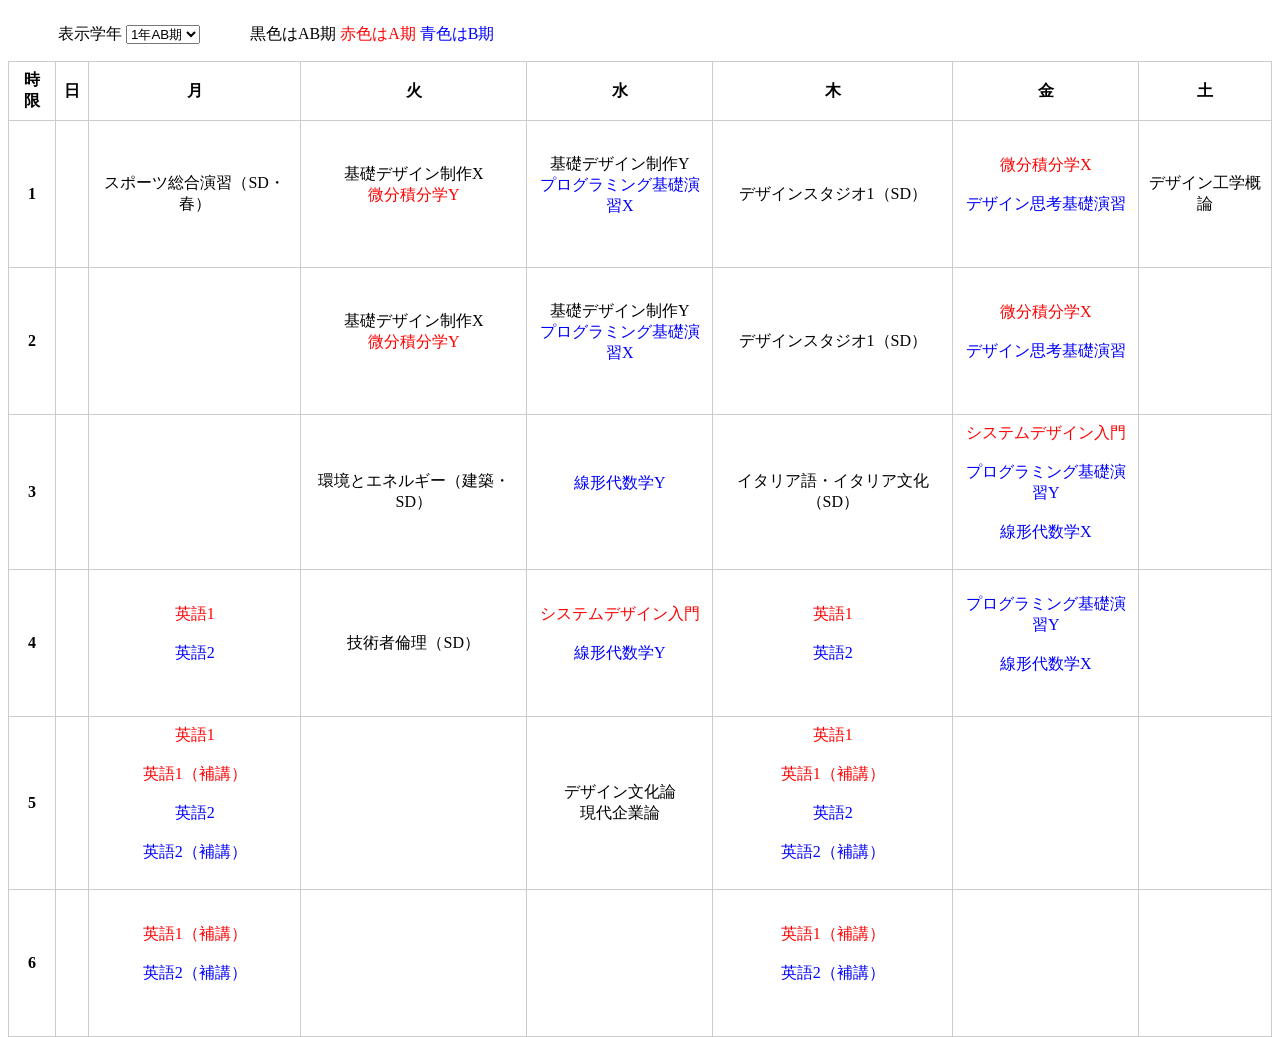
==== index.html @ 28b39368 "Add files via upload" ====
<!DOCTYPE html>
<html>

<head>
    <meta charset="UTF-8">
    <title>1,2年生単位計算</title>
    <meta name="description" content="SD学科の単位計算シート">
    <meta name="viewport" content="width=device-width">
    <link href="./css/base.css" rel="stylesheet">
    <script type="module" src="./js/base.js" defer></script>
</head>

<body>
    <div class="app">
        <div class="header">
            <!-- プルダウン -->
            <div class="control-area">
                <label for="gradeSelect">表示学年</label>
                <select id="gradeSelect">
                    <option value="1">1年AB期</option>
                    <option value="2">1年A期</option>
                    <option value="3">1年B期</option>
                </select>
            </div>
            <div class="description">
                <p>黒色はAB期 <span class="red">赤色はA期 </span><span class="blue">青色はB期</span></p>
            </div>
        </div>
        <!-- 表 -->
        <div class="schedule-area">
            <table class="schedule-table">
                <thead>
                    <tr>
                        <th>時限</th>
                        <th>日</th>
                        <th>月</th>
                        <th>火</th>
                        <th>水</th>
                        <th>木</th>
                        <th>金</th>
                        <th>土</th>
                    </tr>
                </thead>
                <tbody>
                    <!-- 日から土をaからgに変換 -->
                    <tr class="period-1">
                        <th>1</th>
                        <td class="a1"></td>
                        <td class="b1"></td>
                        <td class="c1"></td>
                        <td class="d1"></td>
                        <td class="e1"></td>
                        <td class="f1"></td>
                        <td class="g1"></td>
                    </tr>
                    <tr class="period-2">
                        <th>2</th>
                        <td class="a2"></td>
                        <td class="b2"></td>
                        <td class="c2"></td>
                        <td class="d2"></td>
                        <td class="e2"></td>
                        <td class="f2"></td>
                        <td class="g2"></td>
                    </tr>
                    <tr class="period-3">
                        <th>3</th>
                        <td class="a3"></td>
                        <td class="b3"></td>
                        <td class="c3"></td>
                        <td class="d3"></td>
                        <td class="e3"></td>
                        <td class="f3"></td>
                        <td class="g3"></td>
                    </tr>
                    <tr class="period-4">
                        <th>4</th>
                        <td class="a4"></td>
                        <td class="b4"></td>
                        <td class="c4"></td>
                        <td class="d4"></td>
                        <td class="e4"></td>
                        <td class="f4"></td>
                        <td class="g4"></td>
                    </tr>
                    <tr class="period-5">
                        <th>5</th>
                        <td class="a5"></td>
                        <td class="b5"></td>
                        <td class="c5"></td>
                        <td class="d5"></td>
                        <td class="e5"></td>
                        <td class="f5"></td>
                        <td class="g5"></td>
                    </tr>
                    <tr class="period-6">
                        <th>6</th>
                        <td class="a6"></td>
                        <td class="b6"></td>
                        <td class="c6"></td>
                        <td class="d6"></td>
                        <td class="e6"></td>
                        <td class="f6"></td>
                        <td class="g6"></td>
                    </tr>
                </tbody>
            </table>
        </div>
    </div>
</body>

</html>
---- css/base.css ----
@charset "utf-8";

.app {
    height: 100vh;
}

.header {
    display: flex;
    align-items: center;
}

.control-area {
    padding-left: 50px;
}

.description {
    padding-left: 50px;
}

.schedule-area {
    overflow-x: auto;
}

.schedule-table {
    width: 100%;
    border-collapse: collapse;
}

.schedule-table th,
.schedule-table td {
    border: 1px solid #ccc;
    padding: 8px;
    text-align: center;
    vertical-align: middle;
}

.schedule-table td {
    height: 130px;
}

.red {
    color: red;
}

.blue {
    color: blue;
}
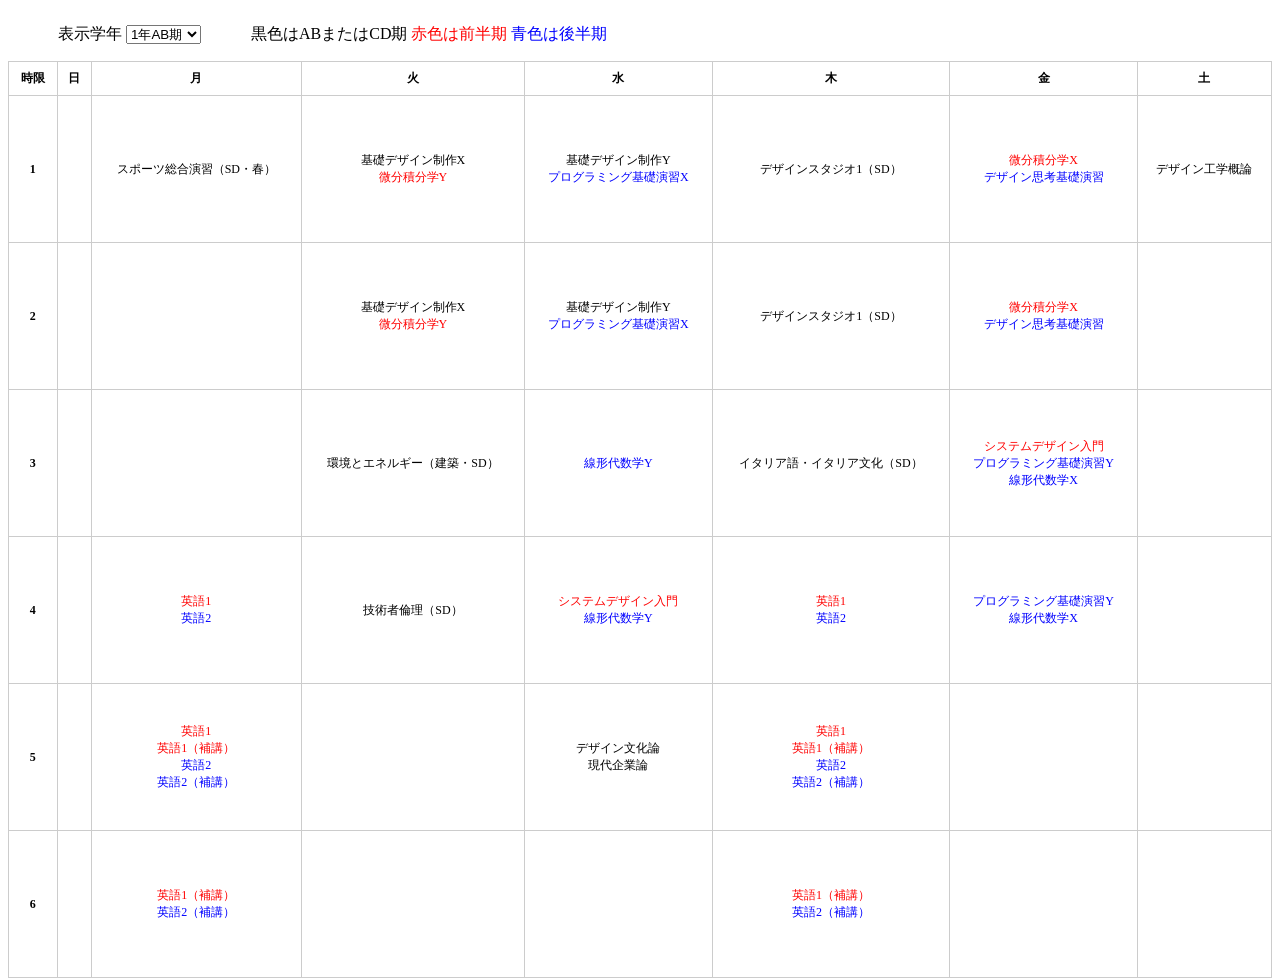
==== commit aa981fc0: "Add files via upload" ====
--- a/index.html
+++ b/index.html
@@ -20,10 +20,13 @@
                     <option value="1">1年AB期</option>
                     <option value="2">1年A期</option>
                     <option value="3">1年B期</option>
+                    <option value="4">1年CD期</option>
+                    <option value="5">1年C期</option>
+                    <option value="6">1年D期</option>
                 </select>
             </div>
             <div class="description">
-                <p>黒色はAB期 <span class="red">赤色はA期 </span><span class="blue">青色はB期</span></p>
+                <p>黒色はABまたはCD期 <span class="red">赤色は前半期 </span><span class="blue">青色は後半期</span></p>
             </div>
         </div>
         <!-- 表 -->
--- a/css/base.css
+++ b/css/base.css
@@ -18,6 +18,7 @@
 }
 
 .schedule-area {
+    font-size: 12px;
     overflow-x: auto;
 }
 
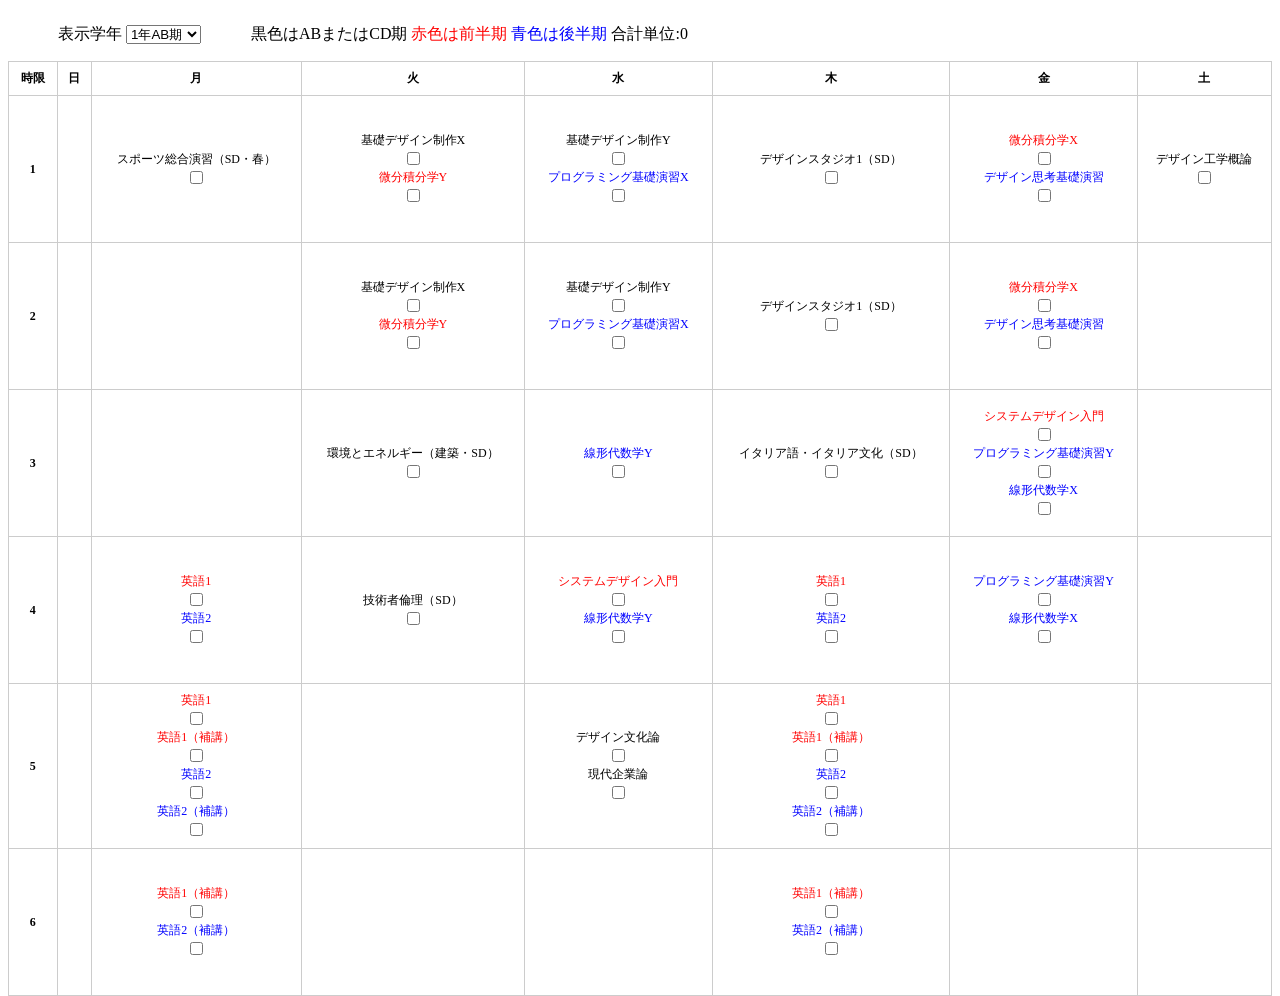
==== commit 4bbe9b29: "Add files via upload" ====
--- a/index.html
+++ b/index.html
@@ -26,7 +26,7 @@
                 </select>
             </div>
             <div class="description">
-                <p>黒色はABまたはCD期 <span class="red">赤色は前半期 </span><span class="blue">青色は後半期</span></p>
+                <p>黒色はABまたはCD期 <span class="red">赤色は前半期 </span><span class="blue">青色は後半期</span><span class="sum-credit"></span></p>
             </div>
         </div>
         <!-- 表 -->
